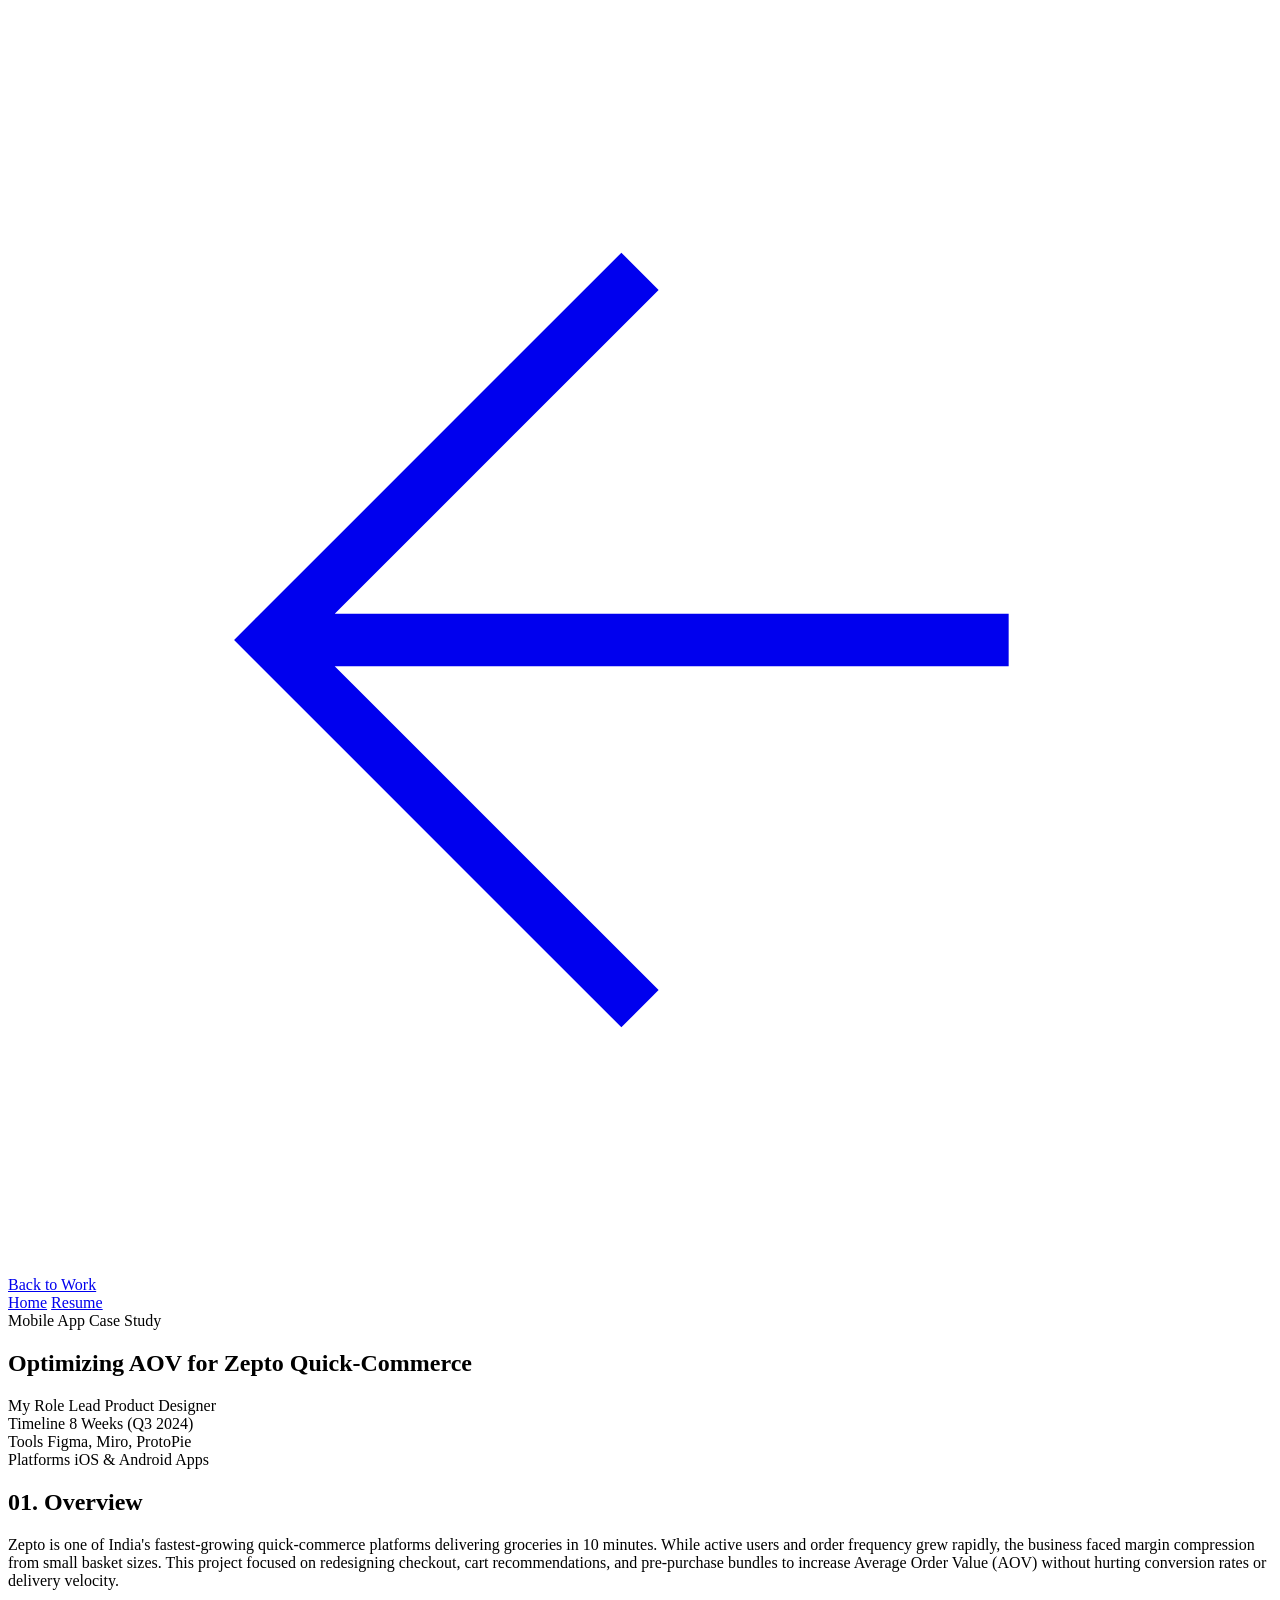
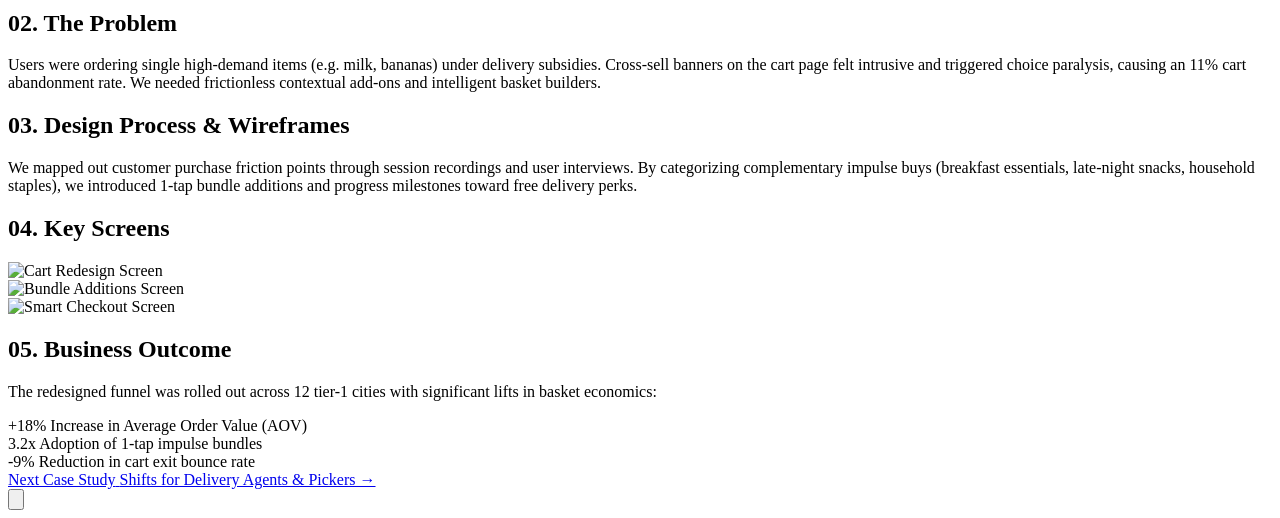
==== _template.html @ 4fb16156 "Add files via upload" ====
<!DOCTYPE html>
<html lang="en">
<head>
  <meta charset="UTF-8">
  <meta name="viewport" content="width=device-width, initial-scale=1.0">
  <title>Case Study Template — Himanshu Matlotia</title>
  
  <meta name="description" content="Detailed UX/UI Case Study by Himanshu Matlotia">
  
  <!-- Favicon -->
  <link rel="icon" href="data:image/svg+xml,<svg xmlns='http://www.w3.org/2000/svg' viewBox='0 0 100 100'><text y='.9em' font-size='90'>🐾</text></svg>">

  <!-- Google Fonts: Anton + Plus Jakarta Sans -->
  <link rel="preconnect" href="https://fonts.googleapis.com">
  <link rel="preconnect" href="https://fonts.gstatic.com" crossorigin>
  <link href="https://fonts.googleapis.com/css2?family=Anton&family=Plus+Jakarta+Sans:wght@400;500;600;700;800&display=swap" rel="stylesheet">

  <!-- Stylesheets -->
  <link rel="stylesheet" href="../css/base.css">
  <link rel="stylesheet" href="../css/case-study.css">
</head>
<body>

  <div class="site-wrapper">
    
    <!-- Top Back Navigation -->
    <header class="case-study-nav-wrapper">
      <div class="site-container">
        <nav class="case-study-nav" aria-label="Case Study Navigation">
          <a href="../index.html#work" class="case-study-nav__back">
            <svg viewBox="0 0 24 24" fill="none" stroke="currentColor">
              <path d="M19 12H5M12 19l-7-7 7-7"></path>
            </svg>
            <span>Back to Work</span>
          </a>
          <div class="case-study-nav__links">
            <a href="../index.html" class="case-study-nav__link">Home</a>
            <a href="https://drive.google.com/file/d/1Zidk40xp9YBlxyGMCen4q8tyqnFkjrZ0/view?usp=sharing" class="case-study-nav__link" target="_blank" rel="noopener noreferrer">Resume</a>
          </div>
        </nav>
      </div>
    </header>

    <main id="main-content">
      
      <!-- 1. HERO SECTION -->
      <section class="cs-hero">
        <div class="site-container">
          <span class="cs-hero__tag">Mobile App Case Study</span>
          <h1 class="cs-hero__title">Optimizing AOV for Zepto Quick-Commerce</h1>

          <!-- Role / Timeline / Tools Metadata Grid -->
          <div class="cs-hero__metadata-grid">
            <div class="cs-meta-item">
              <span class="cs-meta-label">My Role</span>
              <span class="cs-meta-val">Lead Product Designer</span>
            </div>
            <div class="cs-meta-item">
              <span class="cs-meta-label">Timeline</span>
              <span class="cs-meta-val">8 Weeks (Q3 2024)</span>
            </div>
            <div class="cs-meta-item">
              <span class="cs-meta-label">Tools</span>
              <span class="cs-meta-val">Figma, Miro, ProtoPie</span>
            </div>
            <div class="cs-meta-item">
              <span class="cs-meta-label">Platforms</span>
              <span class="cs-meta-val">iOS &amp; Android Apps</span>
            </div>
          </div>
        </div>
      </section>

      <!-- 2. OVERVIEW -->
      <section class="cs-section">
        <div class="site-container">
          <h2 class="cs-section__heading">01. Overview</h2>
          <p class="cs-section__body">
            Zepto is one of India's fastest-growing quick-commerce platforms delivering groceries in 10 minutes. 
            While active users and order frequency grew rapidly, the business faced margin compression from small basket sizes. 
            This project focused on redesigning checkout, cart recommendations, and pre-purchase bundles to increase Average Order Value (AOV) 
            without hurting conversion rates or delivery velocity.
          </p>
        </div>
      </section>

      <!-- 3. PROBLEM STATEMENT -->
      <section class="cs-section">
        <div class="site-container">
          <h2 class="cs-section__heading">02. The Problem</h2>
          <p class="cs-section__body">
            Users were ordering single high-demand items (e.g. milk, bananas) under delivery subsidies. 
            Cross-sell banners on the cart page felt intrusive and triggered choice paralysis, causing an 11% cart abandonment rate. 
            We needed frictionless contextual add-ons and intelligent basket builders.
          </p>
        </div>
      </section>

      <!-- 4. DESIGN PROCESS -->
      <section class="cs-section">
        <div class="site-container">
          <h2 class="cs-section__heading">03. Design Process &amp; Wireframes</h2>
          <p class="cs-section__body">
            We mapped out customer purchase friction points through session recordings and user interviews. 
            By categorizing complementary impulse buys (breakfast essentials, late-night snacks, household staples), 
            we introduced 1-tap bundle additions and progress milestones toward free delivery perks.
          </p>
        </div>
      </section>

      <!-- 5. KEY SCREENS (IMAGE GRID) -->
      <section class="cs-section">
        <div class="site-container">
          <h2 class="cs-section__heading">04. Key Screens</h2>
          <div class="cs-screens-grid">
            <div class="cs-screen-card">
              <img src="../assets/zepto-phone-clean.png" alt="Cart Redesign Screen" loading="lazy" width="260" height="460" />
            </div>
            <div class="cs-screen-card">
              <img src="../assets/delivery-phone-clean.png" alt="Bundle Additions Screen" loading="lazy" width="260" height="460" />
            </div>
            <div class="cs-screen-card">
              <img src="../assets/zepto-phone-clean.png" alt="Smart Checkout Screen" loading="lazy" width="260" height="460" />
            </div>
          </div>
        </div>
      </section>

      <!-- 6. OUTCOME & METRICS -->
      <section class="cs-section">
        <div class="site-container">
          <h2 class="cs-section__heading">05. Business Outcome</h2>
          <p class="cs-section__body">
            The redesigned funnel was rolled out across 12 tier-1 cities with significant lifts in basket economics:
          </p>
          <div class="cs-metrics-grid">
            <div class="cs-metric-card">
              <span class="cs-metric-num">+18%</span>
              <span class="cs-metric-desc">Increase in Average Order Value (AOV)</span>
            </div>
            <div class="cs-metric-card">
              <span class="cs-metric-num">3.2x</span>
              <span class="cs-metric-desc">Adoption of 1-tap impulse bundles</span>
            </div>
            <div class="cs-metric-card">
              <span class="cs-metric-num">-9%</span>
              <span class="cs-metric-desc">Reduction in cart exit bounce rate</span>
            </div>
          </div>
        </div>
      </section>

      <!-- 7. NEXT PROJECT LINK -->
      <section class="cs-section">
        <div class="site-container">
          <a href="coming-soon.html" class="cs-next-card">
            <span class="cs-next-label">Next Case Study</span>
            <span class="cs-next-title">Shifts for Delivery Agents &amp; Pickers &rarr;</span>
          </a>
        </div>
      </section>

    </main>

    <!-- Shared Footer Container -->
    <div id="shared-footer"></div>

    <!-- Scroll to Top Button (Bottom Right) -->
    <button type="button" class="scroll-to-top-btn" id="scroll-to-top-btn" aria-label="Scroll to top" title="Back to top">
      <svg viewBox="0 0 24 24" fill="none" stroke="currentColor">
        <path d="M12 19V5M5 12l7-7 7 7" stroke-linecap="round" stroke-linejoin="round"/>
      </svg>
    </button>

  </div>

  <!-- Scripts -->
  <script src="../js/main.js"></script>
</body>
</html>
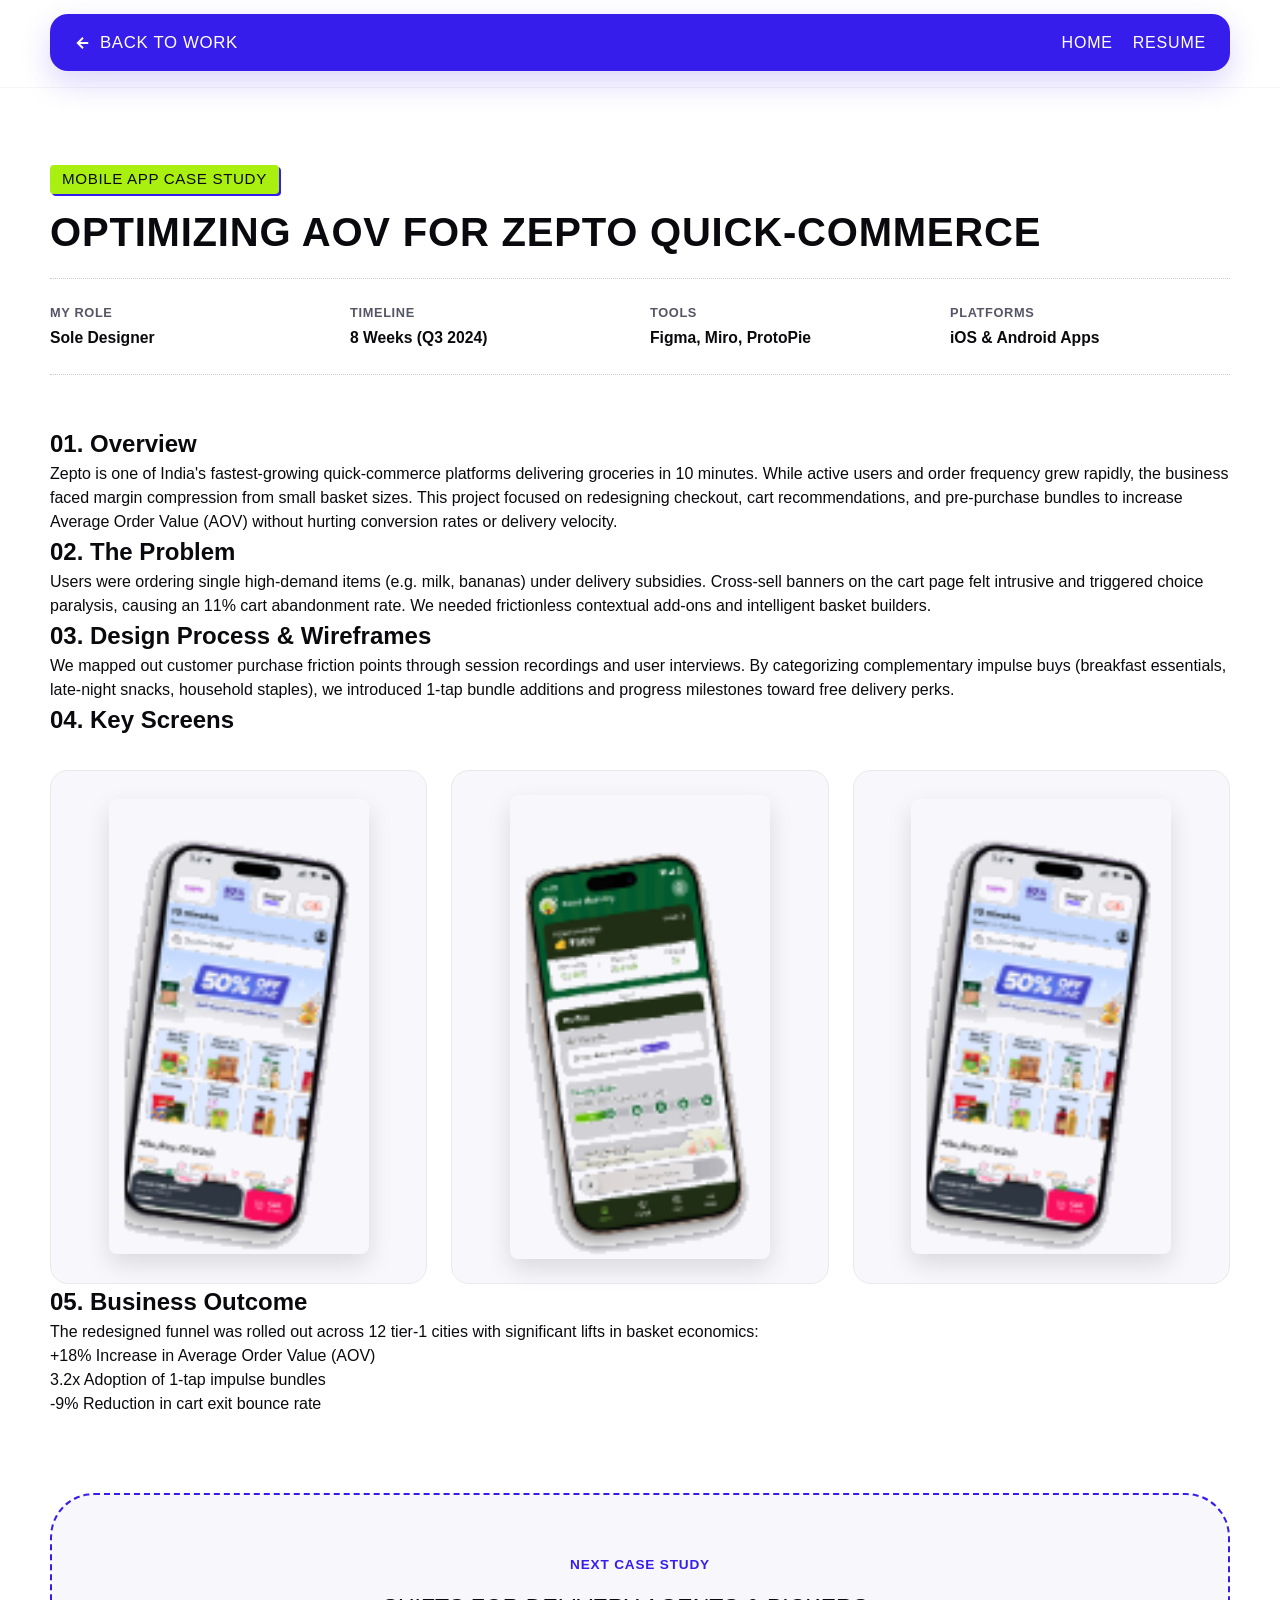
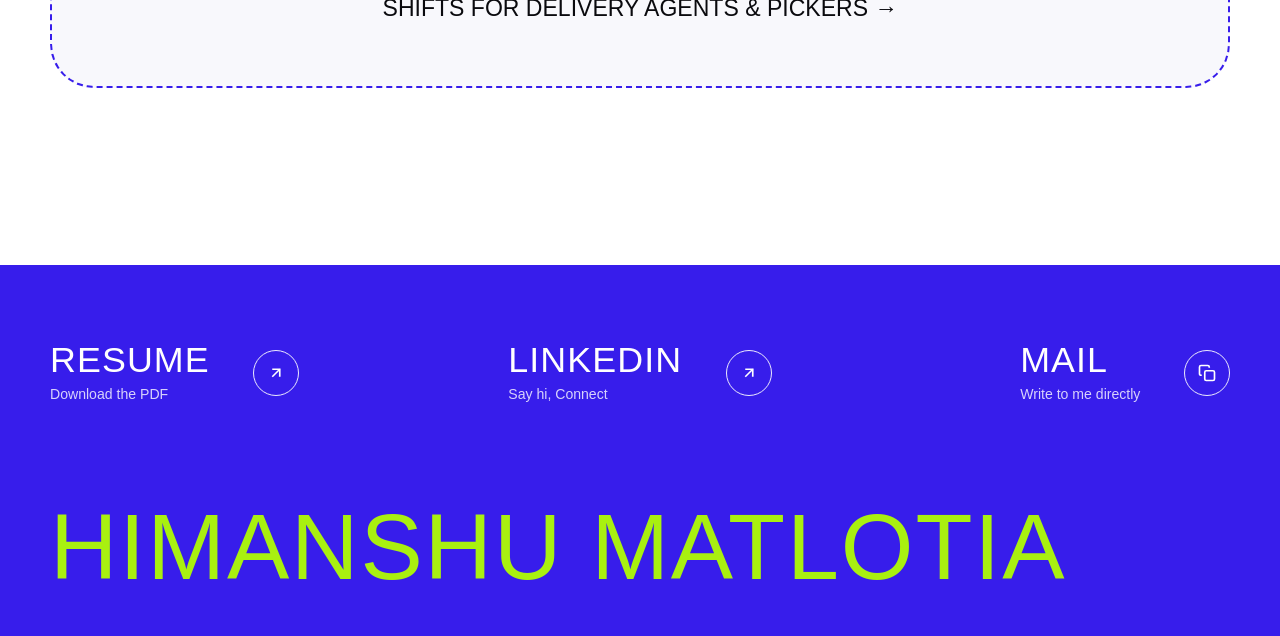
==== commit 1131c1cc: "Update role from 'Lead Product Designer' to 'Sole Designer'" ====
--- a/_template.html
+++ b/_template.html
@@ -53,7 +53,7 @@
           <div class="cs-hero__metadata-grid">
             <div class="cs-meta-item">
               <span class="cs-meta-label">My Role</span>
-              <span class="cs-meta-val">Lead Product Designer</span>
+              <span class="cs-meta-val">Sole Designer</span>
             </div>
             <div class="cs-meta-item">
               <span class="cs-meta-label">Timeline</span>
--- a/css/base.css
+++ b/css/base.css
@@ -0,0 +1,608 @@
+/* ============================================================
+   HIMANSHU MATLOTIA — BASE STYLESHEET
+   Design Tokens, CSS Reset, Shared Components & Layout
+   ============================================================ */
+
+/* ------------------------------------------------------------
+   1. DESIGN TOKENS (CSS VARIABLES)
+   ------------------------------------------------------------ */
+:root {
+  /* Brand Palette */
+  --color-blue: #371DEB;          /* Electric Cobalt Blue */
+  --color-blue-dark: #2414A5;     /* Dark Blue for 3D shadows */
+  --color-lime: #A9F010;          /* Neon Lime Accent */
+  --color-lime-hover: #B8FC18;    /* Lighter lime hover */
+  --color-white: #FFFFFF;         /* Crisp Canvas White */
+  --color-dark: #0A0A0E;          /* Primary Headings & Bold Text */
+  --color-text-muted: #555566;    /* Secondary body typography */
+  --color-watermark: #EFEFEF;     /* Subtle background watermark titles */
+  --color-border: #E8E8EE;        /* Clean section separators */
+  --color-border-dotted: #CCCCCC; /* Dotted line separator */
+  --color-badge-purple: #371DEB;  /* Scalloped photo bubble color */
+
+  /* Typography */
+  --font-display: 'Anton', 'Bebas Neue', Impact, sans-serif;
+  --font-body: 'Plus Jakarta Sans', -apple-system, BlinkMacSystemFont, 'Segoe UI', Roboto, sans-serif;
+
+  /* Spacing Scale (8px base grid) */
+  --space-xs: 4px;
+  --space-sm: 8px;
+  --space-md: 16px;
+  --space-lg: 24px;
+  --space-xl: 32px;
+  --space-2xl: 48px;
+  --space-3xl: 64px;
+  --space-4xl: 80px;
+
+  /* Fluid Radii */
+  --radius-pill: 9999px;
+  --radius-badge: 14px;
+  --radius-card: clamp(24px, 4vw, 44px);
+  --radius-card-sm: 18px;
+
+  /* 3D Shadows */
+  --shadow-btn-3d: 3px 4px 0px var(--color-blue);
+  --shadow-btn-3d-hover: 4px 6px 0px var(--color-blue);
+  --shadow-btn-3d-active: 1px 1px 0px var(--color-blue);
+
+  /* Transitions */
+  --transition-fast: 0.18s cubic-bezier(0.16, 1, 0.3, 1);
+  --transition-smooth: 0.32s cubic-bezier(0.16, 1, 0.3, 1);
+  --transition-spring: 0.45s cubic-bezier(0.34, 1.56, 0.64, 1);
+}
+
+/* ------------------------------------------------------------
+   2. MODERN CSS RESET
+   ------------------------------------------------------------ */
+*, *::before, *::after {
+  box-sizing: border-box;
+  margin: 0;
+  padding: 0;
+}
+
+html {
+  font-size: 16px;
+  scroll-behavior: smooth;
+  -webkit-text-size-adjust: 100%;
+}
+
+body {
+  font-family: var(--font-body);
+  background-color: var(--color-white);
+  color: var(--color-dark);
+  line-height: 1.5;
+  overflow-x: clip;
+  min-height: 100vh;
+  position: relative;
+  -webkit-font-smoothing: antialiased;
+  -moz-osx-font-smoothing: grayscale;
+}
+
+img, picture, svg {
+  display: block;
+  max-width: 100%;
+  height: auto;
+}
+
+a {
+  color: inherit;
+  text-decoration: none;
+  transition: var(--transition-fast);
+}
+
+button {
+  font: inherit;
+  background: none;
+  border: none;
+  cursor: pointer;
+}
+
+/* ------------------------------------------------------------
+   3. ACCESSIBILITY & FOCUS STATES
+   ------------------------------------------------------------ */
+:focus-visible {
+  outline: 3px solid var(--color-lime);
+  outline-offset: 3px;
+  border-radius: 4px;
+}
+
+.sr-only {
+  position: absolute;
+  width: 1px;
+  height: 1px;
+  padding: 0;
+  margin: -1px;
+  overflow: hidden;
+  clip: rect(0, 0, 0, 0);
+  white-space: nowrap;
+  border: 0;
+}
+
+/* Reduced Motion Compliance */
+@media (prefers-reduced-motion: reduce) {
+  *, *::before, *::after {
+    animation-duration: 0.01ms !important;
+    animation-iteration-count: 1 !important;
+    transition-duration: 0.01ms !important;
+    scroll-behavior: auto !important;
+  }
+}
+
+/* ------------------------------------------------------------
+   4. LAYOUT CONTAINERS
+   ------------------------------------------------------------ */
+.site-wrapper {
+  width: 100%;
+  max-width: 100%;
+  overflow-x: clip;
+  display: flex;
+  flex-direction: column;
+}
+
+.site-container {
+  width: min(100% - 32px, 1180px);
+  margin-inline: auto;
+  position: relative;
+}
+
+@media (min-width: 768px) {
+  .site-container {
+    width: min(100% - 48px, 1180px);
+  }
+}
+
+@media (min-width: 1200px) {
+  .site-container {
+    width: min(100% - 64px, 1180px);
+  }
+}
+
+/* ------------------------------------------------------------
+   5. SHARED UI ELEMENTS (BUTTONS, BADGES, TAGS)
+   ------------------------------------------------------------ */
+/* Neon Lime 3D Pill Button (Exact Match to Figma Asset) */
+.btn-pill-lime {
+  display: inline-flex;
+  align-items: center;
+  justify-content: center;
+  gap: 8px;
+  background-color: var(--color-lime);
+  color: var(--color-dark);
+  font-family: var(--font-display);
+  font-size: clamp(0.95rem, 1.25vw, 1.15rem);
+  letter-spacing: 0.04em;
+  text-transform: uppercase;
+  padding: 9px 24px 8px;
+  border-radius: var(--radius-pill);
+  border: 1.5px solid var(--color-dark);
+  box-shadow: var(--shadow-btn-3d);
+  font-weight: 400;
+  cursor: pointer;
+  transform: translate(0, 0);
+  transition: transform var(--transition-fast), box-shadow var(--transition-fast), background-color var(--transition-fast);
+  user-select: none;
+  white-space: nowrap;
+}
+
+.btn-pill-lime:hover {
+  background-color: var(--color-lime-hover);
+  transform: translate(-1px, -2px);
+  box-shadow: var(--shadow-btn-3d-hover);
+}
+
+.btn-pill-lime:active {
+  transform: translate(2px, 3px);
+  box-shadow: var(--shadow-btn-3d-active);
+}
+
+/* Skill / Category Tag Chips */
+.tag-chip {
+  display: inline-block;
+  background-color: #F0F0F5;
+  color: var(--color-dark);
+  font-family: var(--font-body);
+  font-size: 0.82rem;
+  font-weight: 600;
+  padding: 6px 14px;
+  border-radius: var(--radius-pill);
+  border: 1px solid var(--color-border);
+  transition: background-color var(--transition-fast), border-color var(--transition-fast);
+}
+
+.tag-chip:hover {
+  background-color: var(--color-lime);
+  border-color: var(--color-dark);
+}
+
+/* Ghost Watermark Typography (Background Decoration) */
+.watermark-text {
+  font-family: var(--font-display);
+  color: var(--color-watermark);
+  text-transform: uppercase;
+  user-select: none;
+  pointer-events: none;
+  line-height: 0.86;
+  letter-spacing: 0.02em;
+}
+
+/* Speech Bubble for Cat Meow */
+.cat-meow-bubble {
+  position: absolute;
+  top: -38px;
+  left: 50%;
+  transform: translateX(-50%) scale(0);
+  background-color: var(--color-dark);
+  color: var(--color-lime);
+  font-family: var(--font-display);
+  font-size: 0.95rem;
+  letter-spacing: 0.05em;
+  padding: 4px 12px;
+  border-radius: 12px;
+  white-space: nowrap;
+  pointer-events: none;
+  box-shadow: 0 6px 16px rgba(0, 0, 0, 0.25);
+  z-index: 40;
+  transform-origin: center bottom;
+  transition: transform 0.2s cubic-bezier(0.34, 1.56, 0.64, 1), opacity 0.2s ease;
+  opacity: 0;
+}
+
+.cat-meow-bubble::after {
+  content: '';
+  position: absolute;
+  bottom: -6px;
+  left: 50%;
+  transform: translateX(-50%);
+  border-width: 6px 6px 0;
+  border-style: solid;
+  border-color: var(--color-dark) transparent transparent;
+  display: block;
+  width: 0;
+}
+
+.cat-meow-bubble.show {
+  transform: translateX(-50%) scale(1);
+  opacity: 1;
+}
+
+/* ------------------------------------------------------------
+   6. SHARED SITE FOOTER
+   ------------------------------------------------------------ */
+.site-footer {
+  background-color: var(--color-blue);
+  color: var(--color-white);
+  padding: clamp(48px, 6vw, 72px) 0 clamp(28px, 4vw, 44px);
+  position: relative;
+  overflow: hidden;
+  margin-top: clamp(60px, 8vw, 100px);
+}
+
+.footer-actions-container {
+  width: 100%;
+  margin-bottom: clamp(40px, 6vw, 70px);
+}
+
+.footer-actions-grid {
+  display: flex;
+  flex-direction: column;
+  gap: 24px;
+  width: 100%;
+}
+
+@media (min-width: 768px) {
+  .footer-actions-grid {
+    display: grid;
+    grid-template-columns: repeat(3, 1fr);
+    align-items: center;
+    gap: clamp(24px, 4vw, 56px);
+    width: 100%;
+  }
+
+  .footer-action-item:nth-child(1) {
+    justify-self: start;
+  }
+
+  .footer-action-item:nth-child(2) {
+    justify-self: center;
+  }
+
+  .footer-action-item:nth-child(3) {
+    justify-self: end;
+  }
+}
+
+.footer-action-item {
+  display: inline-flex;
+  align-items: center;
+  justify-content: flex-start;
+  gap: clamp(26px, 3.4vw, 44px); /* Distinct, clear distance between text and circle! */
+  padding: 6px 0;
+  color: var(--color-white);
+  text-decoration: none;
+  background: transparent;
+  border: none;
+  cursor: pointer;
+  position: relative;
+  transition: transform var(--transition-fast);
+  text-align: left;
+}
+
+@media (max-width: 767px) {
+  .footer-action-item {
+    justify-content: space-between;
+    width: 100%;
+    border-bottom: 1px solid rgba(255, 255, 255, 0.15);
+    padding-bottom: 14px;
+  }
+}
+
+.footer-action-item:hover {
+  transform: translateY(-2px);
+}
+
+.footer-action-content {
+  display: flex;
+  flex-direction: column;
+  gap: 8px; /* Clean space between Title (Resume) and Subtitle (Download the PDF) */
+}
+
+.footer-action-title {
+  font-family: var(--font-display);
+  font-size: clamp(24px, 2.8vw, 40px); /* H2 = 40px */
+  letter-spacing: 0.03em;
+  text-transform: uppercase;
+  color: var(--color-white);
+  line-height: 1;
+}
+
+.footer-action-subtitle {
+  font-family: var(--font-body);
+  font-size: 0.88rem;
+  color: rgba(255, 255, 255, 0.8);
+  margin-top: 0;
+  line-height: 1.2;
+  transition: color var(--transition-fast);
+}
+
+.footer-action-circle {
+  width: clamp(42px, 3.6vw, 48px);
+  height: clamp(42px, 3.6vw, 48px);
+  border-radius: 50%;
+  border: 1.5px solid rgba(255, 255, 255, 0.9);
+  display: flex;
+  align-items: center;
+  justify-content: center;
+  color: var(--color-white);
+  background-color: transparent;
+  transition: all var(--transition-smooth);
+  flex-shrink: 0;
+  position: relative;
+}
+
+.footer-action-circle svg {
+  width: 18px;
+  height: 18px;
+  stroke-width: 2.2;
+  transition: transform var(--transition-fast);
+}
+
+.copy-default-icon {
+  display: block;
+}
+
+.copy-success-icon {
+  display: none;
+}
+
+/* Hover effects */
+.footer-action-item:hover .footer-action-circle {
+  background-color: var(--color-lime);
+  border-color: var(--color-lime);
+  color: var(--color-dark);
+  transform: scale(1.06);
+}
+
+.footer-action-item:hover .footer-arrow-icon {
+  transform: translate(2px, -2px);
+}
+
+/* Copied Active State */
+.footer-action-item.is-copied .footer-action-circle {
+  background-color: var(--color-lime);
+  border-color: var(--color-lime);
+  color: var(--color-dark);
+  transform: scale(1.1);
+}
+
+.footer-action-item.is-copied .copy-default-icon {
+  display: none;
+}
+
+.footer-action-item.is-copied .copy-success-icon {
+  display: block;
+  stroke-width: 3;
+}
+
+.footer-action-item.is-copied .footer-action-subtitle {
+  color: var(--color-lime);
+  font-weight: 600;
+}
+
+/* Floating Copied Badge */
+.copy-toast-badge {
+  position: absolute;
+  top: -28px;
+  right: 0;
+  background-color: var(--color-lime);
+  color: var(--color-dark);
+  font-family: var(--font-body);
+  font-weight: 700;
+  font-size: 0.75rem;
+  letter-spacing: 0.04em;
+  padding: 3px 10px;
+  border-radius: 999px;
+  pointer-events: none;
+  opacity: 0;
+  transform: translateY(6px) scale(0.9);
+  transition: opacity 0.25s ease, transform 0.25s cubic-bezier(0.34, 1.56, 0.64, 1);
+  white-space: nowrap;
+  box-shadow: 0 4px 14px rgba(0, 0, 0, 0.25);
+  z-index: 10;
+}
+
+.footer-action-item.is-copied .copy-toast-badge {
+  opacity: 1;
+  transform: translateY(0) scale(1);
+}
+
+/* Neon Lime Bottom Headline (Left aligned and perfectly sized to match Figma) */
+.footer-big-name {
+  width: 100%;
+  text-align: left;
+  font-family: var(--font-display);
+  font-size: clamp(38px, 7.3vw, 105px); /* Giant title = 105px */
+  color: var(--color-lime);
+  line-height: 0.95;
+  letter-spacing: 0.02em;
+  text-transform: uppercase;
+  user-select: none;
+  overflow: hidden;
+  white-space: nowrap;
+  padding-top: clamp(16px, 2.5vw, 24px);
+}
+
+@media (max-width: 767px) {
+  .footer-big-name {
+    font-size: clamp(2rem, 9.2vw, 3.2rem);
+    white-space: normal;
+    word-break: break-word;
+  }
+}
+
+/* ------------------------------------------------------------
+   7. INTERACTIVE CAT FOLLOWER (FIXED OVERLAY)
+   ------------------------------------------------------------ */
+.cat-follower-container {
+  position: fixed;
+  top: 0;
+  left: 0;
+  width: 60px;
+  height: 80px;
+  pointer-events: none;
+  z-index: 9999;
+  will-change: transform;
+  transform: translate(-100px, -100px);
+}
+
+.cat-follower-inner {
+  width: 100%;
+  height: 100%;
+  transform-origin: center bottom;
+  transition: transform 0.2s cubic-bezier(0.16, 1, 0.3, 1);
+}
+
+.cat-follower-inner img,
+.cat-follower-inner svg {
+  width: 100%;
+  height: 100%;
+  object-fit: contain;
+}
+
+/* Cat reaction animations */
+.cat-follower-container.cat--walking .cat-follower-inner {
+  animation: catWalk 0.24s infinite alternate ease-in-out;
+}
+
+.cat-follower-container.cat--idle .cat-follower-inner {
+  animation: catBreathe 2.4s infinite ease-in-out;
+}
+
+.cat-follower-container.cat--hovering .cat-follower-inner {
+  transform: scale(1.18) translateY(-6px);
+  filter: drop-shadow(0 6px 12px rgba(55, 29, 235, 0.35));
+}
+
+@keyframes catWalk {
+  0% { transform: rotate(-5deg) translateY(0); }
+  100% { transform: rotate(5deg) translateY(-4px); }
+}
+
+@keyframes catBreathe {
+  0%, 100% { transform: scale(1, 1); }
+  50% { transform: scale(1.05, 0.94); }
+}
+
+/* ------------------------------------------------------------
+   8. SCROLL TO TOP BUTTON (BOTTOM RIGHT)
+   ------------------------------------------------------------ */
+.scroll-to-top-btn {
+  position: fixed;
+  bottom: clamp(20px, 3.5vw, 36px);
+  right: clamp(20px, 3.5vw, 36px);
+  width: clamp(46px, 5vw, 54px);
+  height: clamp(46px, 5vw, 54px);
+  border-radius: 50%;
+  background-color: var(--color-white);
+  color: var(--color-dark);
+  border: 2px solid var(--color-dark);
+  box-shadow: 3px 3.5px 0px var(--color-blue), 0 10px 26px rgba(0, 0, 0, 0.14);
+  display: flex;
+  align-items: center;
+  justify-content: center;
+  cursor: pointer;
+  z-index: 1000;
+  opacity: 0;
+  visibility: hidden;
+  transform: translateY(20px) scale(0.85);
+  transition: opacity 0.28s cubic-bezier(0.16, 1, 0.3, 1),
+              transform 0.28s cubic-bezier(0.34, 1.56, 0.64, 1),
+              visibility 0.28s,
+              background-color var(--transition-fast),
+              box-shadow var(--transition-fast);
+  outline: none;
+  user-select: none;
+  -webkit-tap-highlight-color: transparent;
+}
+
+.scroll-to-top-btn.is-visible {
+  opacity: 1;
+  visibility: visible;
+  transform: translateY(0) scale(1);
+}
+
+.scroll-to-top-btn svg {
+  width: clamp(20px, 2.4vw, 26px);
+  height: clamp(20px, 2.4vw, 26px);
+  stroke: var(--color-dark);
+  stroke-width: 2.8;
+  transition: transform var(--transition-fast);
+}
+
+.scroll-to-top-btn:hover {
+  background-color: var(--color-lime);
+  transform: translateY(-4px) scale(1.08);
+  box-shadow: 4px 5px 0px var(--color-blue), 0 14px 30px rgba(55, 29, 235, 0.25);
+}
+
+.scroll-to-top-btn:hover svg {
+  transform: translateY(-3px);
+}
+
+.scroll-to-top-btn:active {
+  transform: translateY(0) scale(0.94);
+  box-shadow: 1px 1.5px 0px var(--color-blue);
+}
+
+@media (max-width: 767px) {
+  .scroll-to-top-btn {
+    bottom: 20px;
+    right: 20px;
+    width: 44px;
+    height: 44px;
+  }
+  .scroll-to-top-btn svg {
+    width: 20px;
+    height: 20px;
+  }
+}
+
--- a/css/case-study.css
+++ b/css/case-study.css
@@ -0,0 +1,983 @@
+/* ============================================================
+   HIMANSHU MATLOTIA — CASE STUDY STYLESHEET
+   Reusable Case Study Template & Interactive Deck Presentation
+   ============================================================ */
+
+/* ------------------------------------------------------------
+   1. CASE STUDY TOP NAVIGATION
+   ------------------------------------------------------------ */
+.case-study-nav-wrapper {
+  position: sticky;
+  top: 0;
+  z-index: 1000;
+  padding: 14px 0 16px;
+  background-color: rgba(255, 255, 255, 0.8);
+  backdrop-filter: blur(12px);
+  -webkit-backdrop-filter: blur(12px);
+  border-bottom: 1px solid rgba(0, 0, 0, 0.04);
+}
+
+.case-study-nav {
+  display: flex;
+  align-items: center;
+  justify-content: space-between;
+  padding: 16px 24px;
+  background-color: var(--color-blue);
+  border-radius: var(--radius-card-sm);
+  color: var(--color-white);
+  box-shadow: 0 12px 30px rgba(55, 29, 235, 0.18);
+  flex-wrap: wrap;
+  gap: 14px;
+}
+
+.case-study-nav__back {
+  display: inline-flex;
+  align-items: center;
+  gap: 8px;
+  font-family: var(--font-display);
+  font-size: 1.05rem;
+  letter-spacing: 0.04em;
+  color: var(--color-white);
+  text-transform: uppercase;
+  transition: color var(--transition-fast), transform var(--transition-fast);
+}
+
+.case-study-nav__back:hover {
+  color: var(--color-lime);
+  transform: translateX(-4px);
+}
+
+.case-study-nav__back svg {
+  width: 18px;
+  height: 18px;
+  stroke-width: 2.5;
+}
+
+.case-study-nav__links {
+  display: flex;
+  align-items: center;
+  gap: 20px;
+}
+
+.case-study-nav__link {
+  font-family: var(--font-display);
+  font-size: 1rem;
+  letter-spacing: 0.05em;
+  text-transform: uppercase;
+  color: var(--color-white);
+  transition: color var(--transition-fast);
+}
+
+.case-study-nav__link:hover {
+  color: var(--color-lime);
+}
+
+.case-study-nav__btn {
+  background-color: var(--color-lime);
+  color: var(--color-dark);
+  font-family: var(--font-display);
+  font-size: 0.88rem;
+  letter-spacing: 0.04em;
+  text-transform: uppercase;
+  padding: 6px 14px;
+  border-radius: var(--radius-pill);
+  box-shadow: 2px 2px 0px var(--color-dark);
+  transition: transform var(--transition-fast);
+}
+
+.case-study-nav__btn:hover {
+  transform: translateY(-2px);
+}
+
+@media (max-width: 480px) {
+  .case-study-nav-wrapper {
+    padding: 10px 0;
+  }
+  .case-study-nav {
+    padding: 10px 14px;
+    gap: 8px;
+  }
+  .case-study-nav__back {
+    font-size: 0.84rem;
+    gap: 5px;
+  }
+  .case-study-nav__back svg {
+    width: 14px;
+    height: 14px;
+  }
+  .case-study-nav__links {
+    gap: 8px;
+  }
+  .case-study-nav__link {
+    font-size: 0.8rem;
+  }
+}
+
+/* ------------------------------------------------------------
+   2. CASE STUDY HERO
+   ------------------------------------------------------------ */
+.cs-hero {
+  padding: clamp(48px, 6vw, 80px) 0 clamp(36px, 4vw, 56px);
+}
+
+.cs-hero__tag {
+  display: inline-block;
+  background-color: var(--color-lime);
+  color: var(--color-dark);
+  font-family: var(--font-display);
+  font-size: 0.95rem;
+  letter-spacing: 0.04em;
+  padding: 3px 12px;
+  border-radius: 4px;
+  text-transform: uppercase;
+  margin-bottom: 16px;
+  box-shadow: 2px 2px 0px var(--color-blue);
+}
+
+.cs-hero__title {
+  font-family: var(--font-display);
+  font-size: clamp(28px, 3.2vw, 40px); /* H1 = 40px */
+  color: var(--color-dark);
+  line-height: 1.1;
+  letter-spacing: 0.02em;
+  text-transform: uppercase;
+  margin-bottom: 20px;
+}
+
+.cs-hero__subtitle {
+  font-family: var(--font-body);
+  font-size: clamp(1.05rem, 1.4vw, 1.35rem);
+  color: var(--color-text-muted);
+  line-height: 1.6;
+  max-width: 820px;
+  margin-bottom: 24px;
+}
+
+.cs-hero__metadata-grid {
+  display: grid;
+  grid-template-columns: repeat(2, 1fr);
+  gap: 20px;
+  padding: 24px 0;
+  border-top: 1.5px dotted var(--color-border-dotted);
+  border-bottom: 1.5px dotted var(--color-border-dotted);
+  margin-top: 24px;
+}
+
+@media (min-width: 768px) {
+  .cs-hero__metadata-grid {
+    grid-template-columns: repeat(4, 1fr);
+  }
+}
+
+.cs-meta-item {
+  display: flex;
+  flex-direction: column;
+  gap: 4px;
+}
+
+.cs-meta-label {
+  font-family: var(--font-body);
+  font-size: 0.8rem;
+  font-weight: 700;
+  color: var(--color-text-muted);
+  text-transform: uppercase;
+  letter-spacing: 0.05em;
+}
+
+.cs-meta-val {
+  font-family: var(--font-body);
+  font-size: 0.98rem;
+  font-weight: 600;
+  color: var(--color-dark);
+}
+
+/* ------------------------------------------------------------
+   3. PRESENTATION DECK VIEWER & CONTROLS
+   ------------------------------------------------------------ */
+.cs-deck-wrapper {
+  margin: clamp(32px, 5vw, 60px) 0;
+  background-color: #F8F8FC;
+  border: 1px solid var(--color-border);
+  border-radius: var(--radius-card);
+  padding: clamp(20px, 3.5vw, 40px);
+  box-shadow: 0 16px 40px rgba(0, 0, 0, 0.04);
+}
+
+.cs-deck-header {
+  display: flex;
+  align-items: center;
+  justify-content: space-between;
+  margin-bottom: 20px;
+  flex-wrap: wrap;
+  gap: 16px;
+}
+
+.cs-deck-heading {
+  font-family: var(--font-display);
+  font-size: clamp(22px, 2.8vw, 40px); /* H2 = 40px */
+  text-transform: uppercase;
+  color: var(--color-dark);
+}
+
+.cs-deck-controls {
+  display: flex;
+  align-items: center;
+  gap: 12px;
+}
+
+.cs-deck-btn {
+  display: inline-flex;
+  align-items: center;
+  justify-content: center;
+  gap: 6px;
+  background-color: var(--color-white);
+  border: 1.5px solid var(--color-dark);
+  color: var(--color-dark);
+  font-family: var(--font-display);
+  font-size: 0.9rem;
+  padding: 8px 16px;
+  border-radius: var(--radius-pill);
+  box-shadow: 2px 2px 0px var(--color-blue);
+  cursor: pointer;
+  transition: transform var(--transition-fast), background-color var(--transition-fast);
+}
+
+.cs-deck-btn:hover {
+  background-color: var(--color-lime);
+  transform: translateY(-2px);
+}
+
+.cs-deck-counter {
+  font-family: var(--font-body);
+  font-weight: 700;
+  font-size: 0.92rem;
+  color: var(--color-dark);
+  padding: 0 8px;
+}
+
+/* Featured Slide Display */
+.cs-featured-slide {
+  position: relative;
+  width: 100%;
+  border-radius: var(--radius-card-sm);
+  overflow: hidden;
+  box-shadow: 0 16px 36px rgba(0, 0, 0, 0.12);
+  background-color: #FFFFFF;
+  border: 1px solid var(--color-border);
+}
+
+.cs-featured-slide img {
+  width: 100%;
+  height: auto;
+  display: block;
+}
+
+/* Side Floating Navigation Buttons on Left & Right */
+.cs-slide-side-btn {
+  position: absolute;
+  top: 50%;
+  transform: translateY(-50%);
+  width: clamp(44px, 5vw, 56px);
+  height: clamp(44px, 5vw, 56px);
+  border-radius: 50%;
+  background-color: rgba(255, 255, 255, 0.94);
+  border: 2px solid var(--color-dark);
+  box-shadow: 3px 3px 0px var(--color-blue), 0 8px 24px rgba(0, 0, 0, 0.15);
+  display: flex;
+  align-items: center;
+  justify-content: center;
+  color: var(--color-dark);
+  cursor: pointer;
+  z-index: 25;
+  backdrop-filter: blur(6px);
+  transition: transform var(--transition-fast), background-color var(--transition-fast), box-shadow var(--transition-fast);
+}
+
+.cs-slide-side-btn svg {
+  width: clamp(20px, 2.4vw, 26px);
+  height: clamp(20px, 2.4vw, 26px);
+  stroke: var(--color-dark);
+  stroke-width: 2.5;
+  transition: transform var(--transition-fast);
+}
+
+.cs-slide-side-btn--prev {
+  left: clamp(12px, 2.5vw, 28px);
+}
+
+.cs-slide-side-btn--next {
+  right: clamp(12px, 2.5vw, 28px);
+}
+
+.cs-slide-side-btn:hover {
+  background-color: var(--color-lime);
+  transform: translateY(-50%) scale(1.08);
+  box-shadow: 4px 4px 0px var(--color-blue), 0 12px 28px rgba(0, 0, 0, 0.22);
+}
+
+.cs-slide-side-btn:active {
+  transform: translateY(-50%) scale(0.96);
+  box-shadow: 1px 1px 0px var(--color-blue);
+}
+
+.cs-slide-side-btn--prev:hover svg {
+  transform: translateX(-3px);
+}
+
+.cs-slide-side-btn--next:hover svg {
+  transform: translateX(3px);
+}
+
+@media (max-width: 600px) {
+  .cs-slide-side-btn {
+    width: 40px;
+    height: 40px;
+  }
+  .cs-slide-side-btn svg {
+    width: 18px;
+    height: 18px;
+  }
+  .cs-slide-side-btn--prev {
+    left: 8px;
+  }
+  .cs-slide-side-btn--next {
+    right: 8px;
+  }
+}
+
+/* Slide Thumbnail Ribbon */
+.cs-deck-thumbs {
+  display: flex;
+  gap: 12px;
+  overflow-x: auto;
+  padding: 16px 4px 8px;
+  scrollbar-width: thin;
+}
+
+.cs-deck-thumb {
+  flex: 0 0 clamp(90px, 12vw, 130px);
+  aspect-ratio: 16 / 10.5;
+  border-radius: 8px;
+  overflow: hidden;
+  cursor: pointer;
+  border: 2px solid transparent;
+  opacity: 0.6;
+  transition: all var(--transition-fast);
+  background-color: #FFFFFF;
+}
+
+.cs-deck-thumb.active {
+  border-color: var(--color-blue);
+  opacity: 1;
+  box-shadow: 0 4px 12px rgba(55, 29, 235, 0.3);
+  transform: scale(1.04);
+}
+
+.cs-deck-thumb:hover {
+  opacity: 1;
+}
+
+.cs-deck-thumb img {
+  width: 100%;
+  height: 100%;
+  object-fit: cover;
+}
+
+/* ------------------------------------------------------------
+   4. FULL NARRATIVE SLIDES BREAKDOWN
+   ------------------------------------------------------------ */
+.cs-story-section {
+  padding: clamp(40px, 6vw, 72px) 0;
+  border-top: 1px solid var(--color-border);
+}
+
+.cs-story-card {
+  background-color: #FFFFFF;
+  border-radius: var(--radius-card);
+  border: 1px solid var(--color-border);
+  overflow: hidden;
+  margin-bottom: clamp(40px, 6vw, 80px);
+  box-shadow: 0 16px 44px rgba(0, 0, 0, 0.05);
+}
+
+.cs-story-card__header {
+  padding: clamp(20px, 3.5vw, 32px) clamp(24px, 4vw, 44px);
+  background-color: #FAFBFD;
+  border-bottom: 1px solid var(--color-border);
+  display: flex;
+  align-items: center;
+  justify-content: space-between;
+  flex-wrap: wrap;
+  gap: 12px;
+}
+
+.cs-story-card__badge {
+  font-family: var(--font-display);
+  font-size: 0.95rem;
+  letter-spacing: 0.05em;
+  color: var(--color-blue);
+  text-transform: uppercase;
+}
+
+.cs-story-card__title {
+  font-family: var(--font-display);
+  font-size: clamp(1.4rem, 2.4vw, 2.2rem);
+  color: var(--color-dark);
+  text-transform: uppercase;
+  width: 100%;
+  margin-top: 6px;
+}
+
+.cs-story-card__image {
+  width: 100%;
+  padding: clamp(16px, 3vw, 36px);
+  background-color: #F8F8FC;
+  display: flex;
+  align-items: center;
+  justify-content: center;
+}
+
+.cs-story-card__image img {
+  border-radius: 12px;
+  box-shadow: 0 12px 32px rgba(0, 0, 0, 0.08);
+  width: 100%;
+  max-width: 1200px;
+}
+
+.cs-story-card__notes {
+  padding: clamp(24px, 4vw, 44px);
+  font-family: var(--font-body);
+  font-size: clamp(0.98rem, 1.2vw, 1.12rem);
+  color: var(--color-text-muted);
+  line-height: 1.7;
+}
+
+.cs-story-card__notes strong {
+  color: var(--color-dark);
+}
+
+/* Styled Blockquote Callout matching Slides */
+.cs-quote-box {
+  background-color: #F0F4FF;
+  border-left: 5px solid var(--color-blue);
+  padding: 24px 32px;
+  border-radius: 0 16px 16px 0;
+  margin: 28px 0;
+  font-family: var(--font-body);
+  font-size: clamp(1.1rem, 1.4vw, 1.35rem);
+  color: var(--color-dark);
+  line-height: 1.5;
+  font-weight: 600;
+  position: relative;
+}
+
+/* Key Screens Image Grid */
+.cs-screens-grid {
+  display: grid;
+  grid-template-columns: 1fr;
+  gap: 24px;
+  margin-top: 32px;
+}
+
+@media (min-width: 768px) {
+  .cs-screens-grid {
+    grid-template-columns: repeat(3, 1fr);
+  }
+}
+
+.cs-screen-card {
+  background-color: #F8F8FC;
+  border-radius: var(--radius-card-sm);
+  border: 1px solid var(--color-border);
+  padding: 24px;
+  display: flex;
+  align-items: center;
+  justify-content: center;
+  transition: transform var(--transition-fast), box-shadow var(--transition-fast);
+}
+
+.cs-screen-card:hover {
+  transform: translateY(-4px);
+  box-shadow: 0 16px 32px rgba(55, 29, 235, 0.1);
+}
+
+.cs-screen-card img {
+  border-radius: 8px;
+  box-shadow: 0 10px 24px rgba(0, 0, 0, 0.12);
+}
+
+/* Next Project Link Card */
+.cs-next-card {
+  background-color: #F8F8FC;
+  border: 2px dashed var(--color-blue);
+  border-radius: var(--radius-card);
+  padding: clamp(36px, 5vw, 60px);
+  text-align: center;
+  margin: clamp(48px, 6vw, 80px) 0;
+  display: flex;
+  flex-direction: column;
+  align-items: center;
+  gap: 16px;
+  transition: background-color var(--transition-fast);
+}
+
+.cs-next-card:hover {
+  background-color: #F0F0FF;
+}
+
+.cs-next-label {
+  font-family: var(--font-body);
+  font-size: 0.85rem;
+  font-weight: 700;
+  text-transform: uppercase;
+  color: var(--color-blue);
+  letter-spacing: 0.06em;
+}
+
+.cs-next-title {
+  font-family: var(--font-display);
+  font-size: clamp(18px, 1.8vw, 24px); /* Subheading = 24px */
+  color: var(--color-dark);
+  text-transform: uppercase;
+}
+
+/* ------------------------------------------------------------
+   5. COMING SOON PAGE STYLING
+   ------------------------------------------------------------ */
+.coming-soon-wrapper {
+  min-height: 60vh;
+  display: flex;
+  flex-direction: column;
+  align-items: center;
+  justify-content: center;
+  text-align: center;
+  padding: clamp(60px, 8vw, 100px) 24px;
+}
+
+.coming-soon-badge {
+  background-color: var(--color-lime);
+  color: var(--color-dark);
+  font-family: var(--font-display);
+  font-size: 1rem;
+  padding: 4px 14px;
+  border-radius: 4px;
+  text-transform: uppercase;
+  margin-bottom: 20px;
+  box-shadow: 2px 3px 0px var(--color-blue);
+}
+
+.coming-soon-title {
+  font-family: var(--font-display);
+  font-size: clamp(2.8rem, 7vw, 5.5rem);
+  color: var(--color-dark);
+  line-height: 0.95;
+  text-transform: uppercase;
+  margin-bottom: 18px;
+}
+
+.coming-soon-desc {
+  font-family: var(--font-body);
+  font-size: clamp(1rem, 1.3vw, 1.2rem);
+  color: var(--color-text-muted);
+  max-width: 520px;
+  margin-bottom: 32px;
+  line-height: 1.6;
+}
+
+.coming-soon-cat {
+  width: 70px;
+  height: 90px;
+  margin-bottom: 24px;
+  animation: catWiggle 2s infinite ease-in-out;
+}
+
+@keyframes catWiggle {
+  0%, 100% { transform: rotate(0deg); }
+  25% { transform: rotate(-8deg); }
+  75% { transform: rotate(8deg); }
+}
+
+/* ------------------------------------------------------------
+   6. DECK VIEWER ENHANCEMENTS & LIGHTBOX MODAL
+   ------------------------------------------------------------ */
+#featured-slide-img {
+  transition: opacity 0.22s ease-in-out, transform 0.22s ease-in-out;
+  cursor: zoom-in;
+}
+
+.cs-featured-slide:hover #featured-slide-img {
+  transform: scale(1.008);
+}
+
+.cs-deck-keyboard-hint {
+  font-size: 0.82rem;
+  color: var(--color-text-muted);
+  font-family: var(--font-body);
+  display: inline-flex;
+  align-items: center;
+  gap: 6px;
+}
+
+.cs-deck-kbd {
+  background: #E8EAED;
+  border: 1px solid #D1D5DB;
+  border-radius: 4px;
+  padding: 2px 7px;
+  font-family: var(--font-display);
+  font-size: 0.78rem;
+  color: var(--color-dark);
+}
+
+/* Comparison Cards (What it solved vs What it didn't solve) */
+.cs-compare-grid {
+  display: grid;
+  grid-template-columns: 1fr;
+  gap: 20px;
+  margin: 28px 0;
+}
+
+@media (min-width: 768px) {
+  .cs-compare-grid {
+    grid-template-columns: 1fr 1fr;
+  }
+}
+
+.cs-compare-card {
+  padding: 24px;
+  border-radius: var(--radius-card-sm);
+  border: 1.5px solid var(--color-border);
+}
+
+.cs-compare-card--solved {
+  background-color: #F0FDF4;
+  border-color: #86EFAC;
+}
+
+.cs-compare-card--unsolved {
+  background-color: #FEF2F2;
+  border-color: #FCA5A5;
+}
+
+.cs-compare-title {
+  font-family: var(--font-display);
+  font-size: 1.15rem;
+  text-transform: uppercase;
+  display: flex;
+  align-items: center;
+  gap: 8px;
+  margin-bottom: 16px;
+}
+
+.cs-compare-card--solved .cs-compare-title {
+  color: #166534;
+}
+
+.cs-compare-card--unsolved .cs-compare-title {
+  color: #991B1B;
+}
+
+.cs-compare-list {
+  list-style: none;
+  padding: 0;
+  margin: 0;
+  display: flex;
+  flex-direction: column;
+  gap: 12px;
+}
+
+.cs-compare-list li {
+  font-family: var(--font-body);
+  font-size: 0.95rem;
+  line-height: 1.5;
+  color: var(--color-dark);
+  display: flex;
+  align-items: flex-start;
+  gap: 10px;
+}
+
+.cs-compare-list li span.icon {
+  font-weight: 700;
+  flex-shrink: 0;
+  margin-top: 1px;
+}
+
+/* Evaluation Checklist Grid */
+.cs-checklist-grid {
+  display: grid;
+  grid-template-columns: repeat(auto-fit, minmax(240px, 1fr));
+  gap: 16px;
+  margin: 28px 0;
+}
+
+.cs-check-item {
+  background: #FFFFFF;
+  border: 1.5px solid var(--color-border);
+  border-radius: 12px;
+  padding: 16px 20px;
+  display: flex;
+  align-items: center;
+  gap: 12px;
+  font-family: var(--font-body);
+  font-size: 0.95rem;
+  font-weight: 600;
+  color: var(--color-dark);
+  box-shadow: 0 4px 12px rgba(0,0,0,0.03);
+  transition: transform var(--transition-fast), border-color var(--transition-fast);
+}
+
+.cs-check-item:hover {
+  transform: translateY(-2px);
+  border-color: var(--color-blue);
+}
+
+.cs-check-box {
+  width: 22px;
+  height: 22px;
+  background-color: var(--color-lime);
+  border: 1.5px solid var(--color-dark);
+  border-radius: 6px;
+  display: inline-flex;
+  align-items: center;
+  justify-content: center;
+  font-size: 0.85rem;
+  font-weight: 800;
+  color: var(--color-dark);
+  flex-shrink: 0;
+}
+
+/* Fullscreen Lightbox Modal */
+.cs-lightbox {
+  position: fixed;
+  inset: 0;
+  background: rgba(10, 10, 20, 0.93);
+  z-index: 9999;
+  display: none;
+  align-items: center;
+  justify-content: center;
+  padding: 24px;
+  backdrop-filter: blur(8px);
+  cursor: zoom-out;
+  opacity: 0;
+  transition: opacity 0.25s ease;
+}
+
+.cs-lightbox.active {
+  display: flex;
+  opacity: 1;
+}
+
+.cs-lightbox img {
+  max-width: 95vw;
+  max-height: 90vh;
+  border-radius: 12px;
+  box-shadow: 0 24px 60px rgba(0, 0, 0, 0.6);
+  object-fit: contain;
+  cursor: default;
+}
+
+.cs-lightbox-close {
+  position: absolute;
+  top: 24px;
+  right: 28px;
+  color: #FFFFFF;
+  font-size: 1.6rem;
+  background: rgba(255, 255, 255, 0.15);
+  border: 1px solid rgba(255, 255, 255, 0.2);
+  width: 44px;
+  height: 44px;
+  border-radius: 50%;
+  cursor: pointer;
+  display: flex;
+  align-items: center;
+  justify-content: center;
+  transition: all var(--transition-fast);
+}
+
+.cs-lightbox-close:hover {
+  background: var(--color-lime);
+  color: var(--color-dark);
+  transform: scale(1.08);
+}
+
+/* ------------------------------------------------------------
+   7. BEFORE & AFTER INTERACTIVE SHOWCASE
+   ------------------------------------------------------------ */
+.cs-before-after {
+  margin: clamp(48px, 6vw, 80px) 0;
+  background-color: #FFFFFF;
+  border: 1px solid var(--color-border);
+  border-radius: var(--radius-card);
+  padding: clamp(24px, 4vw, 44px);
+  box-shadow: 0 16px 40px rgba(0, 0, 0, 0.04);
+}
+
+.cs-ba-header {
+  display: flex;
+  align-items: center;
+  justify-content: space-between;
+  flex-wrap: wrap;
+  gap: 16px;
+  margin-bottom: 24px;
+}
+
+.cs-ba-heading {
+  font-family: var(--font-display);
+  font-size: clamp(22px, 2.8vw, 40px); /* H2 = 40px */
+  color: var(--color-dark);
+  text-transform: uppercase;
+  margin: 0;
+}
+
+.cs-ba-toggle-group {
+  display: inline-flex;
+  background-color: #EEF0F5;
+  padding: 4px;
+  border-radius: 999px;
+  gap: 4px;
+}
+
+.cs-ba-toggle-btn {
+  font-family: var(--font-body);
+  font-size: 0.9rem;
+  font-weight: 700;
+  padding: 8px 18px;
+  border-radius: 999px;
+  border: none;
+  background: transparent;
+  color: var(--color-text-muted);
+  cursor: pointer;
+  transition: all 0.2s ease;
+}
+
+.cs-ba-toggle-btn.active {
+  background-color: var(--color-blue);
+  color: #FFFFFF;
+  box-shadow: 0 4px 12px rgba(55, 29, 235, 0.25);
+}
+
+.cs-ba-frame {
+  position: relative;
+  background: #F8F9FA;
+  border: 1.5px solid var(--color-border);
+  border-radius: 16px;
+  overflow: hidden;
+  box-shadow: 0 20px 48px rgba(0, 0, 0, 0.08);
+  margin-bottom: 32px;
+}
+
+.cs-ba-frame img {
+  width: 100%;
+  height: auto;
+  display: block;
+  cursor: zoom-in;
+  transition: opacity 0.25s ease;
+}
+
+.cs-ba-badge {
+  position: absolute;
+  top: 16px;
+  left: 16px;
+  font-family: var(--font-display);
+  font-size: 0.85rem;
+  letter-spacing: 0.06em;
+  padding: 6px 14px;
+  border-radius: 6px;
+  text-transform: uppercase;
+  z-index: 2;
+  box-shadow: 0 4px 12px rgba(0, 0, 0, 0.15);
+}
+
+.cs-ba-badge--new {
+  background: var(--color-lime);
+  color: var(--color-dark);
+}
+
+.cs-ba-badge--old {
+  background: #EF4444;
+  color: #FFFFFF;
+}
+
+.cs-ba-features-grid {
+  display: grid;
+  grid-template-columns: 1fr;
+  gap: 20px;
+}
+
+@media (min-width: 768px) {
+  .cs-ba-features-grid {
+    grid-template-columns: repeat(2, 1fr);
+  }
+}
+
+.cs-ba-feature-card {
+  background: #F9FAFC;
+  border: 1px solid var(--color-border);
+  border-radius: 12px;
+  padding: 20px 24px;
+  transition: transform 0.2s ease, border-color 0.2s ease;
+}
+
+.cs-ba-feature-card:hover {
+  transform: translateY(-2px);
+  border-color: var(--color-blue);
+}
+
+.cs-ba-feature-num {
+  font-family: var(--font-display);
+  font-size: 1.1rem;
+  color: var(--color-blue);
+  margin-bottom: 6px;
+  display: block;
+}
+
+.cs-ba-feature-title {
+  font-family: var(--font-body);
+  font-size: 1.05rem;
+  font-weight: 700;
+  color: var(--color-dark);
+  margin-bottom: 8px;
+}
+
+.cs-ba-feature-desc {
+  font-family: var(--font-body);
+  font-size: 0.92rem;
+  color: var(--color-text-muted);
+  line-height: 1.55;
+  margin: 0;
+}
+
+/* ============================================================
+   VERTICAL SCROLLING CASE STUDY STYLES (CLEAN STACK)
+   ============================================================ */
+
+.cs-stack-container {
+  width: min(100% - 32px, 1100px);
+  margin: 28px auto 48px;
+  display: flex;
+  flex-direction: column;
+  gap: 6px;
+  align-items: center;
+}
+
+@media (max-width: 768px) {
+  .cs-stack-container {
+    width: 100%;
+    padding: 0 16px;
+    margin: 16px auto 36px;
+    gap: 4px;
+  }
+}
+
+.cs-stack-item {
+  width: 100%;
+  display: block;
+  background-color: transparent;
+}
+
+.cs-stack-item img {
+  width: 100%;
+  height: auto;
+  display: block;
+}
+
+
